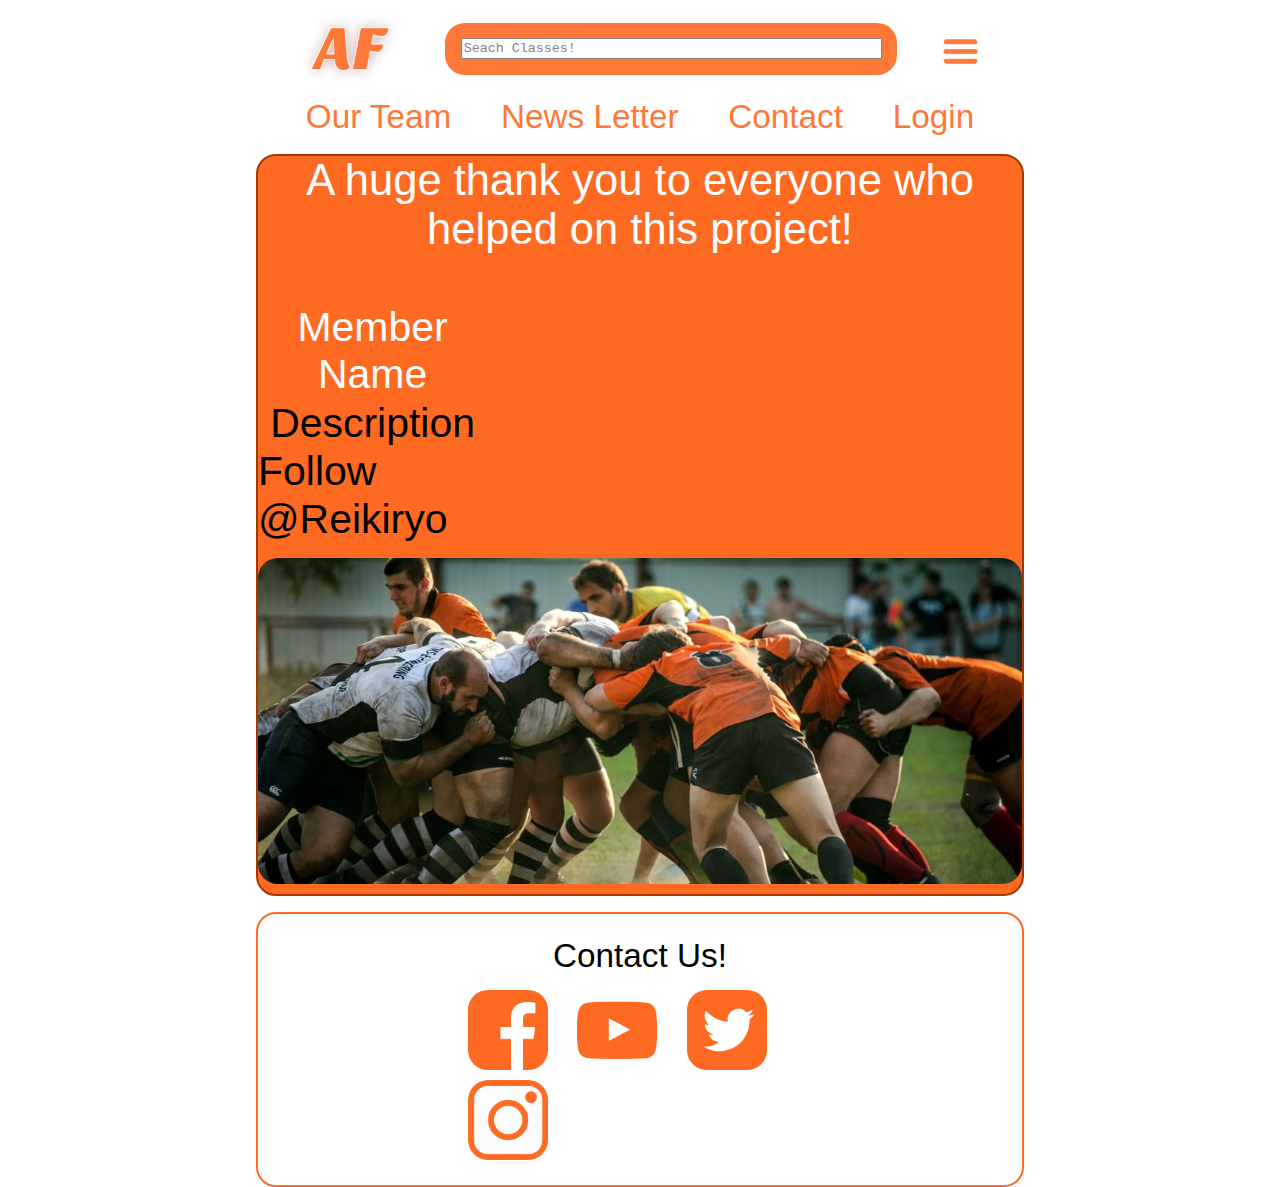
==== about.html @ 5b16bb46 "added fe link and team page(unfinished)" ====
<!DOCTYPE html>
<html lang="en">

<head>
    <meta charset="UTF-8">
    <meta name="viewport" content="width=device-width, initial-scale=1.0">
    <meta http-equiv="X-UA-Compatible" content="ie=edge">
    <title>Anywhere-Fitness</title>
    <link href="css/index.css" rel="stylesheet">
    <link rel="shortcut icon" href="img/AF.png" />
    <script async defer src="https://buttons.github.io/buttons.js"></script>
</head>

<body>
    <div class="container2">

        <section class="nav-section">

            <div class="nav-div">

                <div class="nav-logo">
                    <a href="index.html"><img class="logo1" src="img/AF.png" alt="Anywhere Fitness Logo"></a>
                </div>

                <div class="nav-textarea">
                    <textarea class="search-bar" placeholder="Seach Classes!" style="resize: none;"
                        name="Search-Bar" id="" cols="50" rows="1"></textarea>
                </div>

                <div class="nav-hamburger">
                    <a href=""><img class="hamburger" src="img/Hamburger_icon.png" alt=""></a>
                </div>

            </div>

            <div>

                <nav>
                    <a href="about.html">Our Team</a>
                    <a href="index.html#sign-up">News Letter</a>
                    <a href="#footer-h2">Contact</a>
                    <a href="https://client-puce-nine.now.sh/">Login</a>
                </nav>

            </div>

        </section>

        <div class="micro-container">

            <h1 class="about-h1">A huge thank you to everyone who helped on this project!</h1>


            <section class="about-team-section">

                <div class="team-member">
                    <img src="" alt="">
                    <h2>Member Name</h2>
                    <p>Description</p>
                    <div class="button-div">
                        <a href=""></a>
<a class="github-button" href="https://github.com/Reikiryo" data-color-scheme="no-preference: dark; light: dark; dark: dark;" aria-label="Follow @Reikiryo on GitHub">Follow @Reikiryo</a>
                    </div>
                </div>



            </section>


    

            <div class="exercise3"><img src="img/Exercise5.jfif" alt=""></div>

        </div>

        <footer>
            <h2 id="footer-h2">Contact Us!</h2>

            <div class="contact" id="contact">
                <a target="_blank" href="https://www.facebook.com"><img src="img/fb.png" alt=""></a>
                <a target="_blank" href="https://www.youtube.com"><img src="img/yt.png" alt=""></a>
                <a target="_blank" href="https://www.twitter.com"><img src="img/tw.png" alt=""></a>
                <a target="_blank" href="https://www.instagram.com"><img src="img/in.png" alt=""></a>
            </div>

        </footer>
    </div>
</body>

</html>
---- css/index.css ----
.radius {
  border-radius: 20px;
}
.test {
  border: 1px solid black;
}
html,
body {
  height: 100%;
  font-size: 65.5%;
}
html,
body,
div,
span,
applet,
object,
iframe,
h1,
h2,
h3,
h4,
h5,
h6,
p,
blockquote,
pre,
a,
abbr,
acronym,
address,
big,
cite,
code,
del,
dfn,
em,
img,
ins,
kbd,
q,
s,
samp,
small,
strike,
strong,
sub,
sup,
tt,
var,
b,
u,
i,
center,
dl,
dt,
dd,
ol,
ul,
li,
fieldset,
form,
label,
legend,
table,
caption,
tbody,
tfoot,
thead,
tr,
th,
td,
article,
aside,
canvas,
details,
embed,
figure,
figcaption,
footer,
header,
hgroup,
menu,
nav,
output,
ruby,
section,
summary,
time,
mark,
audio,
video {
  margin: 0;
  padding: 0;
  font-size: 100%;
  font: inherit;
  vertical-align: baseline;
  box-sizing: border-box;
  max-width: 100%;
  font-size: 1.6rem;
  text-decoration: none;
  color: black;
}
.container,
.container2 {
  margin: 0 auto;
  width: 60%;
  max-width: 1000px;
}
@media (max-width: 500px), (max-width: 800px) {
  .container,
  .container2 {
    width: 90%;
  }
}
.container .micro-container,
.container2 .micro-container {
  border: 2px solid #a53700;
  background-color: #FF6A22;
  border-radius: 20px;
  margin-bottom: 2%;
}
h1,
h2,
h3,
h4,
h5,
h6 {
  text-align: center;
  font-family: 'Public Sans', sans-serif;
}
p,
a {
  text-align: center;
  font-family: 'Open Sans', sans-serif;
}
h1 {
  font-size: 1.7rem;
}
img {
  border-radius: 20px;
}
.nav-section {
  margin: 0 auto;
  width: 60%;
  max-width: 1000px;
  background-color: white;
  position: fixed;
  opacity: 0.9;
  top: 0;
}
@media (max-width: 500px), (max-width: 800px) {
  .nav-section {
    width: 90%;
  }
}
.nav-section .nav-div {
  width: 100%;
}
.nav-section .nav-logo {
  padding-top: 1%;
}
.nav-section .nav-logo .logo1 {
  height: 15vh;
  max-height: 80px;
}
@media (max-width: 500px) {
  .nav-section .nav-logo .logo1 {
    height: 10vh;
  }
}
.nav-section div {
  display: flex;
  justify-content: space-evenly;
  align-items: center;
}
@media (max-width: 500px) {
  .nav-section div {
    display: flex;
    justify-content: space-between;
    align-items: center;
  }
}
.nav-section div .nav-textarea {
  border-radius: 20px;
  padding: 2%;
  background-color: #FF6A22;
}
@media (max-width: 500px) {
  .nav-section div .nav-textarea {
    width: 40%;
  }
}
.nav-section div textarea {
  width: 100%;
}
.nav-section .nav-hamburger {
  padding-top: 2%;
}
.nav-section .nav-hamburger .hamburger {
  width: 3vw;
}
@media (max-width: 500px) {
  .nav-section .nav-hamburger .hamburger {
    width: 7vw;
  }
}
.nav-section nav {
  margin: 0 auto;
  display: flex;
  justify-content: space-evenly;
  align-items: center;
  width: 100%;
  margin-bottom: 2%;
}
.nav-section nav a {
  color: #FF6A22;
  font-size: 1.3rem;
}
@media (max-width: 500px) {
  .nav-section nav a {
    font-size: 0.8rem;
  }
}
.team {
  margin: 1% auto;
  width: 15%;
  max-height: 50px;
}
.team a {
  width: 100%;
}
.team p {
  font-size: 1rem;
}
@media (max-width: 500px) {
  .team p {
    font-size: 0.9rem;
    line-height: 1;
  }
}
.logo-div {
  margin: 0 auto;
  display: flex;
  justify-content: space-evenly;
  align-items: center;
  width: 100%;
  margin-top: 2%;
}
.logo-div a {
  font-size: 1rem;
  width: 15%;
}
@media (max-width: 500px) {
  .logo-div a {
    font-size: 0.9rem;
  }
}
.logo-div div {
  width: 30%;
}
.logo-div div img {
  margin: 0 auto;
  width: 100vw;
}
.logo-div .login-div {
  width: 15%;
  max-height: 50px;
}
.logo-div .login-div a {
  width: 100%;
}
.logo-div .login-div p {
  font-size: 1rem;
}
@media (max-width: 500px) {
  .logo-div .login-div p {
    font-size: 0.9rem;
    line-height: 1;
  }
}
footer {
  border: 2px solid #FF6A22;
  border-radius: 20px;
  padding: 2% 0;
  height: 20%;
}
footer #footer-h2 {
  color: black;
  margin-bottom: 2%;
  font-size: 1.3rem;
}
footer .contact {
  margin: 0 auto;
  width: 55%;
  padding-left: 5%;
}
@media (max-width: 1250px) {
  footer .contact {
    width: 70%;
  }
}
@media (max-width: 1000px) {
  footer .contact {
    width: 90%;
  }
}
@media (max-width: 800px) {
  footer .contact {
    width: 70%;
  }
}
@media (max-width: 500px) {
  footer .contact {
    width: 55%;
  }
}
footer .contact a img {
  height: 10vh;
  max-height: 80px;
  margin-right: 5%;
}
.container h1 {
  margin-bottom: 1%;
  color: #FF6A22;
}
.container .landing-middle {
  display: flex;
  justify-content: space-evenly;
  align-items: none;
  margin: 0 auto;
  width: 95%;
}
.container .landing-middle div {
  border: 2px solid white;
  border-radius: 20px;
  width: 32%;
  background-color: #a53700;
  padding: 2%;
}
@media (max-width: 500px), (max-width: 800px) {
  .container .landing-middle div {
    width: 46%;
  }
}
.container .landing-middle div h3 {
  color: white;
  margin-bottom: 2%;
}
@media (max-width: 500px) {
  .container .landing-middle div h3 {
    font-size: 1rem;
  }
}
.container .landing-middle div p {
  color: #dfdfdf;
  font-size: 1.2rem;
}
@media (max-width: 500px) {
  .container .landing-middle div p {
    font-size: 0.9rem;
  }
}
@media (max-width: 500px) {
  .container .landing-middle .index-classes {
    display: none;
  }
}
.container .landing-h2-div {
  margin: 2% auto;
}
.container .sign-up-section {
  margin: 0 auto;
  width: 95%;
  margin-bottom: 2%;
}
.container .sign-up-section img {
  width: 18vw;
  max-width: 300px;
}
@media (max-width: 500px), (max-width: 800px) {
  .container .sign-up-section img {
    display: none;
  }
}
.container .sign-up-section .sign-up-div {
  display: flex;
  justify-content: space-evenly;
  align-items: none;
  margin-bottom: 2%;
}
.container .sign-up-section .sign-up {
  border: 1px solid black;
  border-radius: 20px;
  margin: auto auto;
  background-color: white;
  width: 30%;
  padding: 2%;
  height: 100%;
}
@media (max-width: 500px), (max-width: 800px) {
  .container .sign-up-section .sign-up {
    width: 60%;
  }
}
.container .sign-up-section .sign-up textarea {
  width: 90%;
  margin: 10% auto;
}
.container .sign-up-section .sign-up h4 {
  font-size: 1.2rem;
  color: #FF6A22;
}
.container .sign-up-section .next {
  margin: 2% auto;
  border: 1px solid #FF6A22;
  border-radius: 20px;
  width: 45%;
  background-color: #FF6A22;
  padding-bottom: 1%;
  font-size: 0.9rem;
}
.container .sign-up-section .next img {
  width: 2.2vh;
}
.container .sign-up-section p {
  margin: 0 auto;
  border: 2px solid white;
  border-radius: 20px;
  background-color: #a53700;
  color: white;
  padding: 4%;
}
@media (max-width: 500px) {
  .container .sign-up-section p {
    display: none;
  }
}
.container2 {
  margin-top: 12%;
}
@media (max-width: 1250px) {
  .container2 {
    margin-top: 15%;
  }
}
@media (max-width: 1000px) {
  .container2 {
    margin-top: 20%;
  }
}
@media (max-width: 500px) {
  .container2 {
    margin-top: 30%;
  }
}
.container2 h2 {
  margin: 1% auto;
  color: white;
}
@media (max-width: 500px) {
  .container2 h2 {
    font-size: 1.3rem;
  }
}
.container2 h3 {
  font-size: 1.2rem;
  color: #a53700;
}
@media (max-width: 500px) {
  .container2 h3 {
    font-size: 1rem;
  }
}
.container2 h3 img {
  width: 1.3vw;
}
@media (max-width: 500px) {
  .container2 h3 img {
    width: 3vw;
  }
}
.container2 .class-section {
  margin: 0 auto;
  display: flex;
  justify-content: space-between;
  align-items: center;
  border-top: 2px solid white;
  border-bottom: 2px solid white;
  padding: 2% 1%;
  width: 90%;
}
@media (max-width: 500px), (max-width: 800px) {
  .container2 .class-section {
    width: 100%;
  }
}
.container2 .class-section img {
  width: 2vw;
}
@media (max-width: 500px) {
  .container2 .class-section img {
    width: 7vw;
  }
}
@media (max-width: 800px) {
  .container2 .class-section img {
    width: 4vw;
  }
}
.container2 .class-section .class,
.container2 .class-section .class2,
.container2 .class-section .class3 {
  border-radius: 20px;
  border: 1px solid black;
  background-color: white;
  width: 20%;
}
@media (max-width: 800px) {
  .container2 .class-section .class,
  .container2 .class-section .class2,
  .container2 .class-section .class3 {
    margin: 2% auto;
  }
}
.container2 .class-section .class .class-image-div,
.container2 .class-section .class2 .class-image-div,
.container2 .class-section .class3 .class-image-div {
  margin: 0 auto;
  width: 90%;
  margin-top: 2%;
}
.container2 .class-section .class .class-image-div img,
.container2 .class-section .class2 .class-image-div img,
.container2 .class-section .class3 .class-image-div img {
  width: 10vw;
}
@media (max-width: 500px), (max-width: 800px) {
  .container2 .class-section .class .class-image-div img,
  .container2 .class-section .class2 .class-image-div img,
  .container2 .class-section .class3 .class-image-div img {
    width: 30vw;
  }
}
.container2 .class-section .class h4,
.container2 .class-section .class2 h4,
.container2 .class-section .class3 h4 {
  font-size: 1rem;
}
.container2 .class-section .class h5,
.container2 .class-section .class2 h5,
.container2 .class-section .class3 h5 {
  font-size: 0.8rem;
}
.container2 .class-section .class .stars-div,
.container2 .class-section .class2 .stars-div,
.container2 .class-section .class3 .stars-div {
  margin: 0 auto;
  width: 80%;
}
.container2 .class-section .class .stars-div img,
.container2 .class-section .class2 .stars-div img,
.container2 .class-section .class3 .stars-div img {
  width: 9vw;
}
@media (max-width: 500px), (max-width: 800px) {
  .container2 .class-section .class .stars-div img,
  .container2 .class-section .class2 .stars-div img,
  .container2 .class-section .class3 .stars-div img {
    width: 25vw;
  }
}
@media (max-width: 500px) {
  .container2 .class-section .class2,
  .container2 .class-section .class3 {
    display: none;
  }
}
@media (max-width: 500px) {
  .container2 .class-section .class {
    width: 40%;
  }
}
@media (max-width: 800px) {
  .container2 .class-section .class2 {
    display: none;
  }
}
.container2 .home-class-section3 {
  margin-top: 2%;
}
.container2 .home-class-section3 h3 {
  color: white;
  font-size: 1.6rem;
  margin-bottom: 2%;
}
@media (max-width: 500px) {
  .container2 .home-class-section3 h3 {
    font-size: 1.2rem;
  }
}
.container2 .exercise3 {
  margin-top: 2%;
  bottom: 0;
}
.micro-container .about-h1 {
  color: white;
}
.micro-container .team-member {
  width: 30%;
}
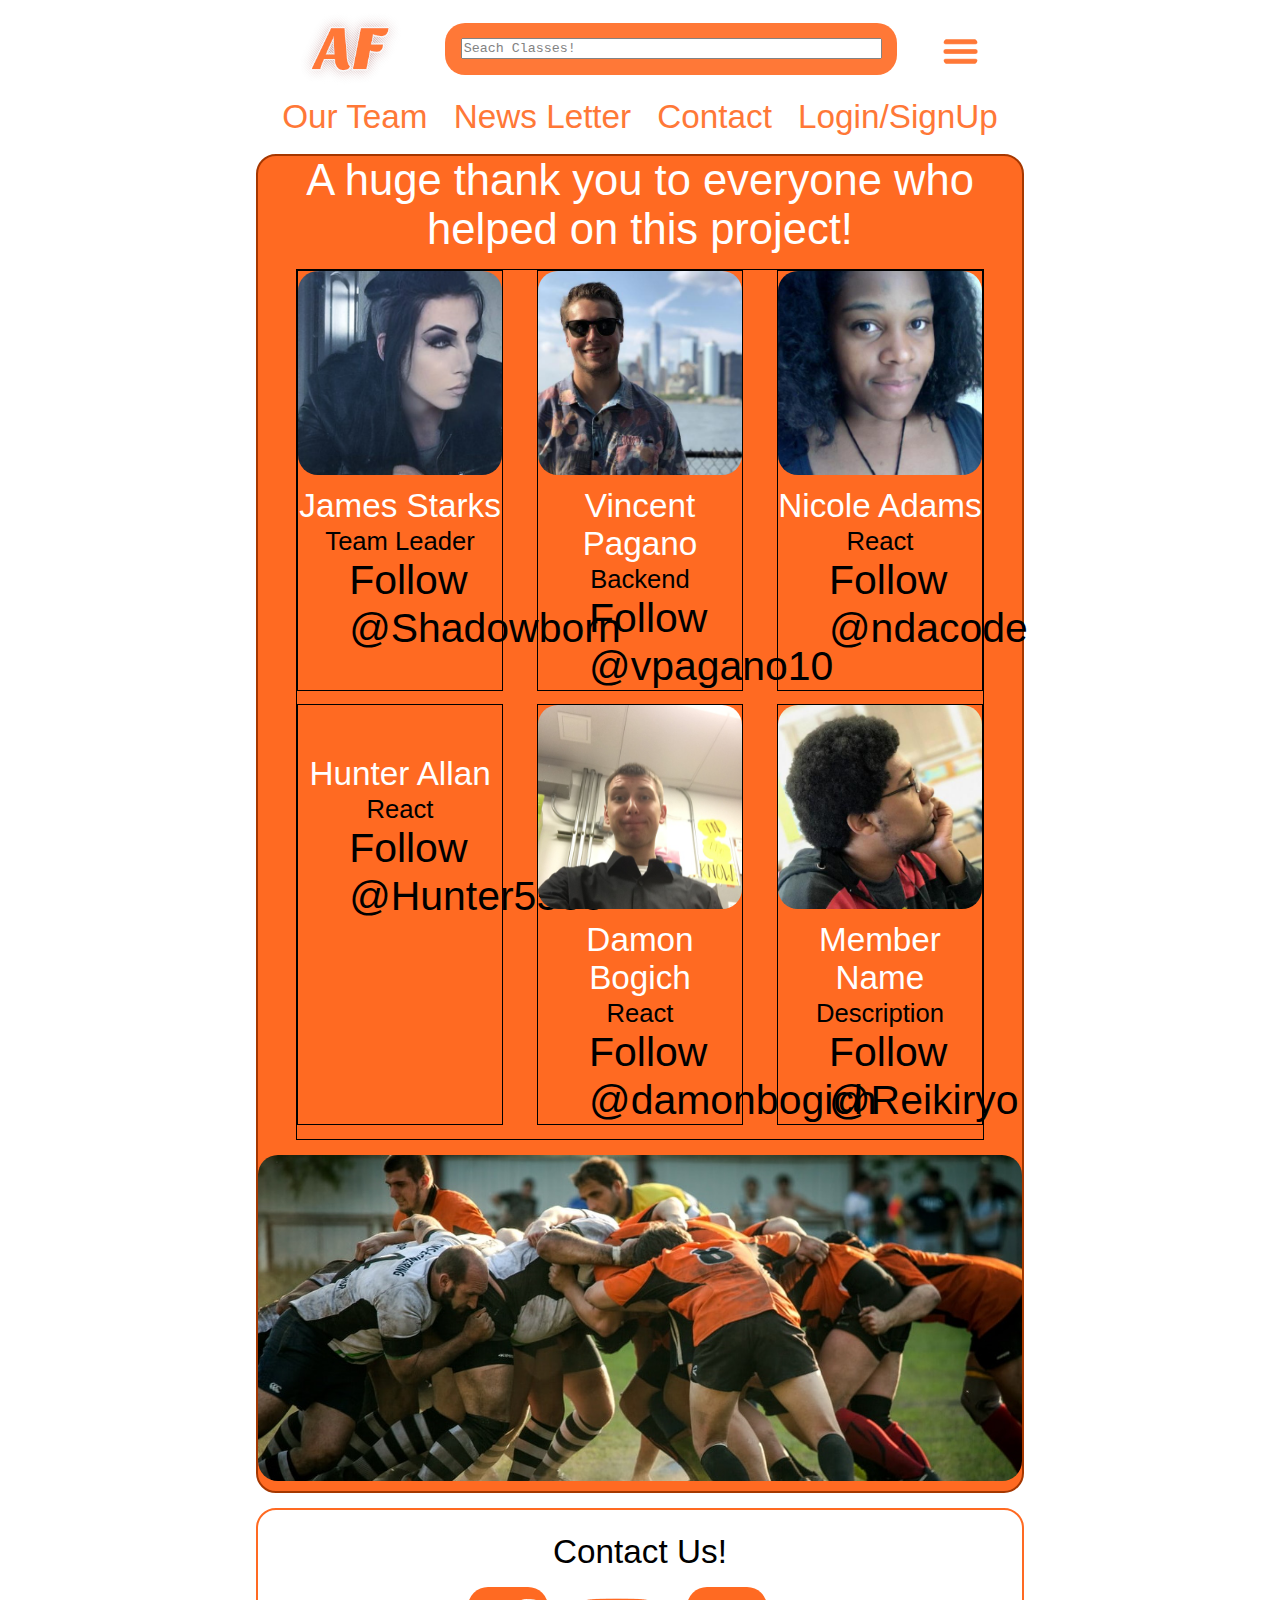
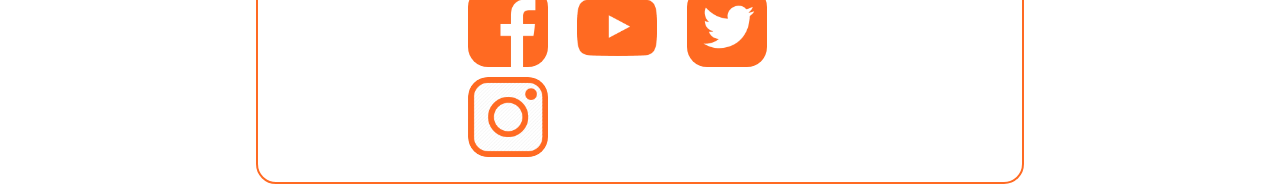
==== commit 5ef015aa: "team page members added" ====
--- a/about.html
+++ b/about.html
@@ -39,7 +39,7 @@
                     <a href="about.html">Our Team</a>
                     <a href="index.html#sign-up">News Letter</a>
                     <a href="#footer-h2">Contact</a>
-                    <a href="https://client-puce-nine.now.sh/">Login</a>
+                    <a href="https://client-puce-nine.now.sh/">Login/SignUp</a>
                 </nav>
 
             </div>
@@ -54,12 +54,62 @@
             <section class="about-team-section">
 
                 <div class="team-member">
-                    <img src="" alt="">
+                    <img src="img/teamMember1.jfif" alt="">
+                    <h2>James Starks</h2>
+                    <p>Team Leader</p>
+                    <div class="button-div">
+                        <a href=""></a>
+<a class="github-button" href="https://github.com/Shadowborn" data-color-scheme="no-preference: dark; light: dark; dark: dark;" aria-label="Follow James on GitHub">Follow @Shadowborn</a>
+                    </div>
+                </div>
+
+                <div class="team-member">
+                    <img src="img/teamMember2.jfif" alt="">
+                    <h2>Vincent Pagano</h2>
+                    <p>Backend</p>
+                    <div class="button-div">
+                        <a href=""></a>
+<a class="github-button" href="https://github.com/vpagano10" data-color-scheme="no-preference: dark; light: dark; dark: dark;" aria-label="Follow Vincent on GitHub">Follow @vpagano10</a>
+                    </div>
+                </div>
+
+                <div class="team-member">
+                    <img src="img/teamMember3.jfif" alt="">
+                    <h2>Nicole Adams</h2>
+                    <p>React</p>
+                    <div class="button-div">
+                        <a href=""></a>
+<a class="github-button" href="https://github.com/ndacode" data-color-scheme="no-preference: dark; light: dark; dark: dark;" aria-label="Follow Nicole on GitHub">Follow @ndacode</a>
+                    </div>
+                </div>
+
+                <div class="team-member">
+                    <img src="img/teamMember5.jfif" alt="">
+                    <h2>Hunter Allan</h2>
+                    <p>React</p>
+                    <div class="button-div">
+                        <a href=""></a>
+<a class="github-button" href="https://github.com/Hunter5555" data-color-scheme="no-preference: dark; light: dark; dark: dark;" aria-label="Follow Hunter on GitHub">Follow @Hunter5555</a>
+                    </div>
+                </div>
+
+                <div class="team-member">
+                    <img src="img/teamMember4.jfif" alt="">
+                    <h2>Damon Bogich</h2>
+                    <p>React</p>
+                    <div class="button-div">
+                        <a href=""></a>
+<a class="github-button" href="https://github.com/damonbogich" data-color-scheme="no-preference: dark; light: dark; dark: dark;" aria-label="Follow Damon on GitHub">Follow @damonbogich</a>
+                    </div>
+                </div>
+
+                <div class="team-member">
+                    <img src="img/teamMember6.jfif" alt="">
                     <h2>Member Name</h2>
                     <p>Description</p>
                     <div class="button-div">
                         <a href=""></a>
-<a class="github-button" href="https://github.com/Reikiryo" data-color-scheme="no-preference: dark; light: dark; dark: dark;" aria-label="Follow @Reikiryo on GitHub">Follow @Reikiryo</a>
+<a class="github-button" href="https://github.com/Reikiryo" data-color-scheme="no-preference: dark; light: dark; dark: dark;" aria-label="Follow Josiah on GitHub">Follow @Reikiryo</a>
                     </div>
                 </div>
 
--- a/css/index.css
+++ b/css/index.css
@@ -606,6 +606,27 @@
 .micro-container .about-h1 {
   color: white;
 }
-.micro-container .team-member {
+.micro-container .about-team-section {
+  display: flex;
+  justify-content: space-between;
+  align-items: none;
+  border: 1px solid black;
+  margin: 2% auto;
+  flex-wrap: wrap;
+  width: 90%;
+}
+.micro-container .about-team-section .team-member {
+  border: 1px solid black;
   width: 30%;
-}
+  margin-bottom: 2%;
+}
+.micro-container .about-team-section .team-member h2 {
+  font-size: 1.3rem;
+}
+.micro-container .about-team-section .team-member p {
+  font-size: 1rem;
+}
+.micro-container .about-team-section .team-member div {
+  margin: 0 auto;
+  width: 50%;
+}
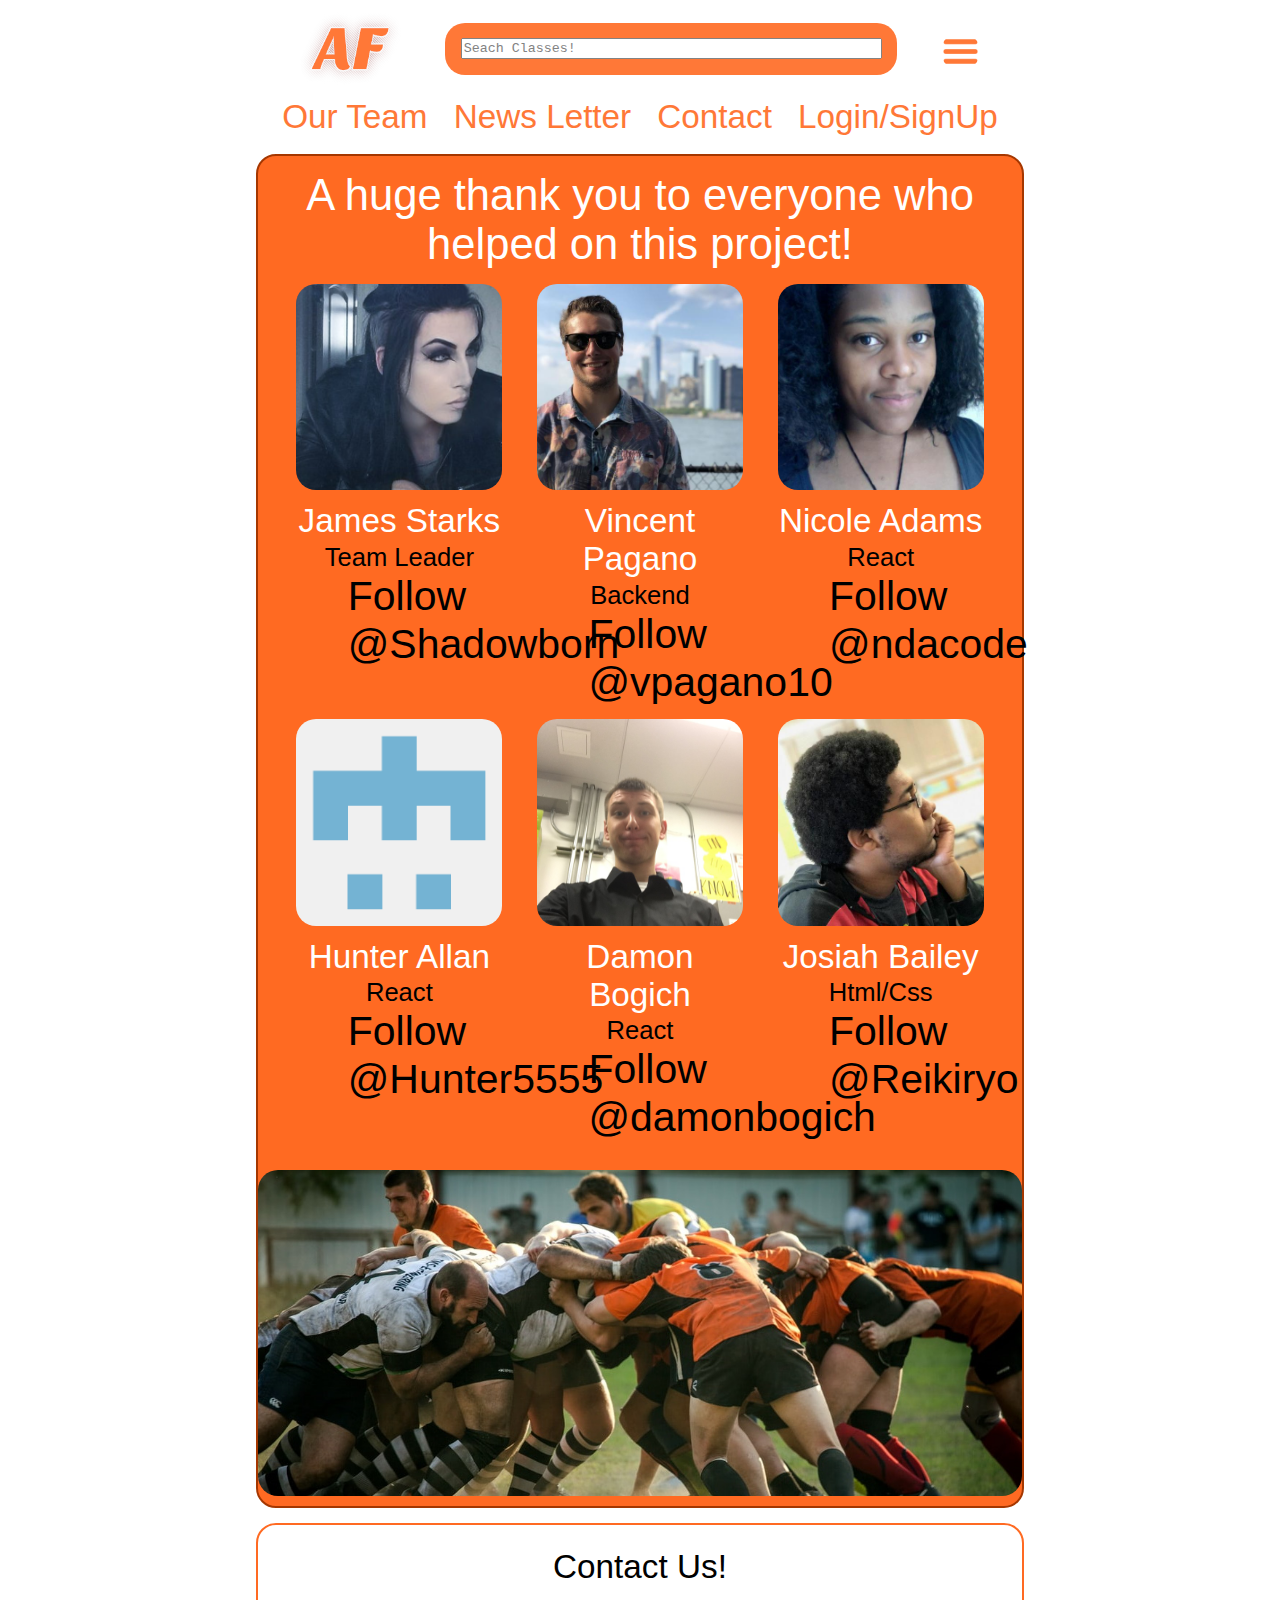
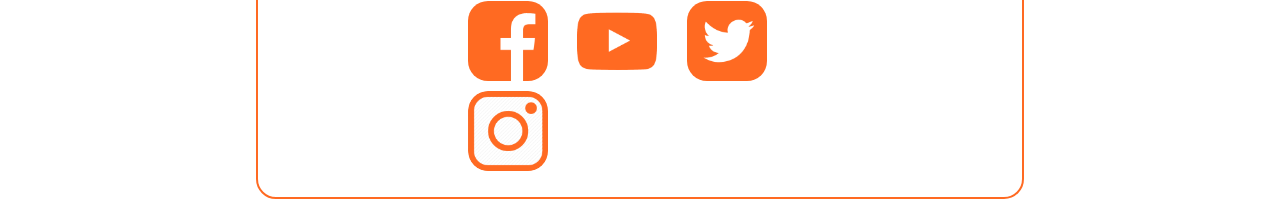
==== commit 059600e6: "added/changed things to index.html, fixed site overall" ====
--- a/about.html
+++ b/about.html
@@ -12,7 +12,7 @@
 </head>
 
 <body>
-    <div class="container2">
+    <div class="container">
 
         <section class="nav-section">
 
@@ -84,7 +84,7 @@
                 </div>
 
                 <div class="team-member">
-                    <img src="img/teamMember5.jfif" alt="">
+                    <img src="img/teamMember5.png" alt="">
                     <h2>Hunter Allan</h2>
                     <p>React</p>
                     <div class="button-div">
@@ -105,8 +105,8 @@
 
                 <div class="team-member">
                     <img src="img/teamMember6.jfif" alt="">
-                    <h2>Member Name</h2>
-                    <p>Description</p>
+                    <h2>Josiah Bailey</h2>
+                    <p>Html/Css</p>
                     <div class="button-div">
                         <a href=""></a>
 <a class="github-button" href="https://github.com/Reikiryo" data-color-scheme="no-preference: dark; light: dark; dark: dark;" aria-label="Follow Josiah on GitHub">Follow @Reikiryo</a>
--- a/css/index.css
+++ b/css/index.css
@@ -101,20 +101,17 @@
   text-decoration: none;
   color: black;
 }
-.container,
-.container2 {
+.container {
   margin: 0 auto;
   width: 60%;
   max-width: 1000px;
 }
 @media (max-width: 500px), (max-width: 800px) {
-  .container,
-  .container2 {
+  .container {
     width: 90%;
   }
 }
-.container .micro-container,
-.container2 .micro-container {
+.container .micro-container {
   border: 2px solid #a53700;
   background-color: #FF6A22;
   border-radius: 20px;
@@ -320,9 +317,21 @@
   max-height: 80px;
   margin-right: 5%;
 }
+.container .logo2 {
+  border-radius: 20px;
+  margin: 2% auto;
+  background-color: white;
+  width: 40%;
+}
 .container h1 {
   margin-bottom: 1%;
   color: #FF6A22;
+}
+.container .exercise-background-div {
+  border-radius: 20px;
+  padding: 5%;
+  background-image: url(/img/Exercise1.jfif);
+  background-repeat: no-repeat;
 }
 .container .landing-middle {
   display: flex;
@@ -436,51 +445,51 @@
     display: none;
   }
 }
-.container2 {
+.container {
   margin-top: 12%;
 }
 @media (max-width: 1250px) {
-  .container2 {
+  .container {
     margin-top: 15%;
   }
 }
 @media (max-width: 1000px) {
-  .container2 {
+  .container {
     margin-top: 20%;
   }
 }
 @media (max-width: 500px) {
-  .container2 {
+  .container {
     margin-top: 30%;
   }
 }
-.container2 h2 {
+.container h2 {
   margin: 1% auto;
   color: white;
 }
 @media (max-width: 500px) {
-  .container2 h2 {
+  .container h2 {
     font-size: 1.3rem;
   }
 }
-.container2 h3 {
+.container h3 {
   font-size: 1.2rem;
   color: #a53700;
 }
 @media (max-width: 500px) {
-  .container2 h3 {
+  .container h3 {
     font-size: 1rem;
   }
 }
-.container2 h3 img {
+.container h3 img {
   width: 1.3vw;
 }
 @media (max-width: 500px) {
-  .container2 h3 img {
+  .container h3 img {
     width: 3vw;
   }
 }
-.container2 .class-section {
+.container .class-section {
   margin: 0 auto;
   display: flex;
   justify-content: space-between;
@@ -491,134 +500,139 @@
   width: 90%;
 }
 @media (max-width: 500px), (max-width: 800px) {
-  .container2 .class-section {
+  .container .class-section {
     width: 100%;
   }
 }
-.container2 .class-section img {
+.container .class-section img {
   width: 2vw;
 }
 @media (max-width: 500px) {
-  .container2 .class-section img {
+  .container .class-section img {
     width: 7vw;
   }
 }
 @media (max-width: 800px) {
-  .container2 .class-section img {
+  .container .class-section img {
     width: 4vw;
   }
 }
-.container2 .class-section .class,
-.container2 .class-section .class2,
-.container2 .class-section .class3 {
+.container .class-section .class,
+.container .class-section .class2,
+.container .class-section .class3 {
   border-radius: 20px;
   border: 1px solid black;
   background-color: white;
   width: 20%;
 }
 @media (max-width: 800px) {
-  .container2 .class-section .class,
-  .container2 .class-section .class2,
-  .container2 .class-section .class3 {
+  .container .class-section .class,
+  .container .class-section .class2,
+  .container .class-section .class3 {
     margin: 2% auto;
   }
 }
-.container2 .class-section .class .class-image-div,
-.container2 .class-section .class2 .class-image-div,
-.container2 .class-section .class3 .class-image-div {
+.container .class-section .class .class-image-div,
+.container .class-section .class2 .class-image-div,
+.container .class-section .class3 .class-image-div {
   margin: 0 auto;
   width: 90%;
   margin-top: 2%;
 }
-.container2 .class-section .class .class-image-div img,
-.container2 .class-section .class2 .class-image-div img,
-.container2 .class-section .class3 .class-image-div img {
+.container .class-section .class .class-image-div img,
+.container .class-section .class2 .class-image-div img,
+.container .class-section .class3 .class-image-div img {
   width: 10vw;
 }
 @media (max-width: 500px), (max-width: 800px) {
-  .container2 .class-section .class .class-image-div img,
-  .container2 .class-section .class2 .class-image-div img,
-  .container2 .class-section .class3 .class-image-div img {
+  .container .class-section .class .class-image-div img,
+  .container .class-section .class2 .class-image-div img,
+  .container .class-section .class3 .class-image-div img {
     width: 30vw;
   }
 }
-.container2 .class-section .class h4,
-.container2 .class-section .class2 h4,
-.container2 .class-section .class3 h4 {
+.container .class-section .class h4,
+.container .class-section .class2 h4,
+.container .class-section .class3 h4 {
   font-size: 1rem;
 }
-.container2 .class-section .class h5,
-.container2 .class-section .class2 h5,
-.container2 .class-section .class3 h5 {
+.container .class-section .class h5,
+.container .class-section .class2 h5,
+.container .class-section .class3 h5 {
   font-size: 0.8rem;
 }
-.container2 .class-section .class .stars-div,
-.container2 .class-section .class2 .stars-div,
-.container2 .class-section .class3 .stars-div {
+.container .class-section .class .stars-div,
+.container .class-section .class2 .stars-div,
+.container .class-section .class3 .stars-div {
   margin: 0 auto;
   width: 80%;
 }
-.container2 .class-section .class .stars-div img,
-.container2 .class-section .class2 .stars-div img,
-.container2 .class-section .class3 .stars-div img {
+.container .class-section .class .stars-div img,
+.container .class-section .class2 .stars-div img,
+.container .class-section .class3 .stars-div img {
   width: 9vw;
 }
 @media (max-width: 500px), (max-width: 800px) {
-  .container2 .class-section .class .stars-div img,
-  .container2 .class-section .class2 .stars-div img,
-  .container2 .class-section .class3 .stars-div img {
+  .container .class-section .class .stars-div img,
+  .container .class-section .class2 .stars-div img,
+  .container .class-section .class3 .stars-div img {
     width: 25vw;
   }
 }
 @media (max-width: 500px) {
-  .container2 .class-section .class2,
-  .container2 .class-section .class3 {
+  .container .class-section .class2,
+  .container .class-section .class3 {
     display: none;
   }
 }
 @media (max-width: 500px) {
-  .container2 .class-section .class {
+  .container .class-section .class {
     width: 40%;
   }
 }
 @media (max-width: 800px) {
-  .container2 .class-section .class2 {
+  .container .class-section .class2 {
     display: none;
   }
 }
-.container2 .home-class-section3 {
+.container .home-class-section3 {
   margin-top: 2%;
 }
-.container2 .home-class-section3 h3 {
+.container .home-class-section3 h3 {
   color: white;
   font-size: 1.6rem;
   margin-bottom: 2%;
 }
 @media (max-width: 500px) {
-  .container2 .home-class-section3 h3 {
+  .container .home-class-section3 h3 {
     font-size: 1.2rem;
   }
 }
-.container2 .exercise3 {
+.container .exercise3 {
   margin-top: 2%;
   bottom: 0;
 }
 .micro-container .about-h1 {
+  margin: 2% auto;
+  width: 90%;
   color: white;
 }
 .micro-container .about-team-section {
   display: flex;
   justify-content: space-between;
   align-items: none;
-  border: 1px solid black;
   margin: 2% auto;
   flex-wrap: wrap;
   width: 90%;
 }
 .micro-container .about-team-section .team-member {
-  border: 1px solid black;
   width: 30%;
   margin-bottom: 2%;
+}
+@media (max-width: 500px) {
+  .micro-container .about-team-section .team-member {
+    width: 45%;
+  }
 }
 .micro-container .about-team-section .team-member h2 {
   font-size: 1.3rem;
@@ -630,3 +644,8 @@
   margin: 0 auto;
   width: 50%;
 }
+@media (max-width: 500px) {
+  .micro-container .about-team-section .team-member div {
+    width: 80%;
+  }
+}
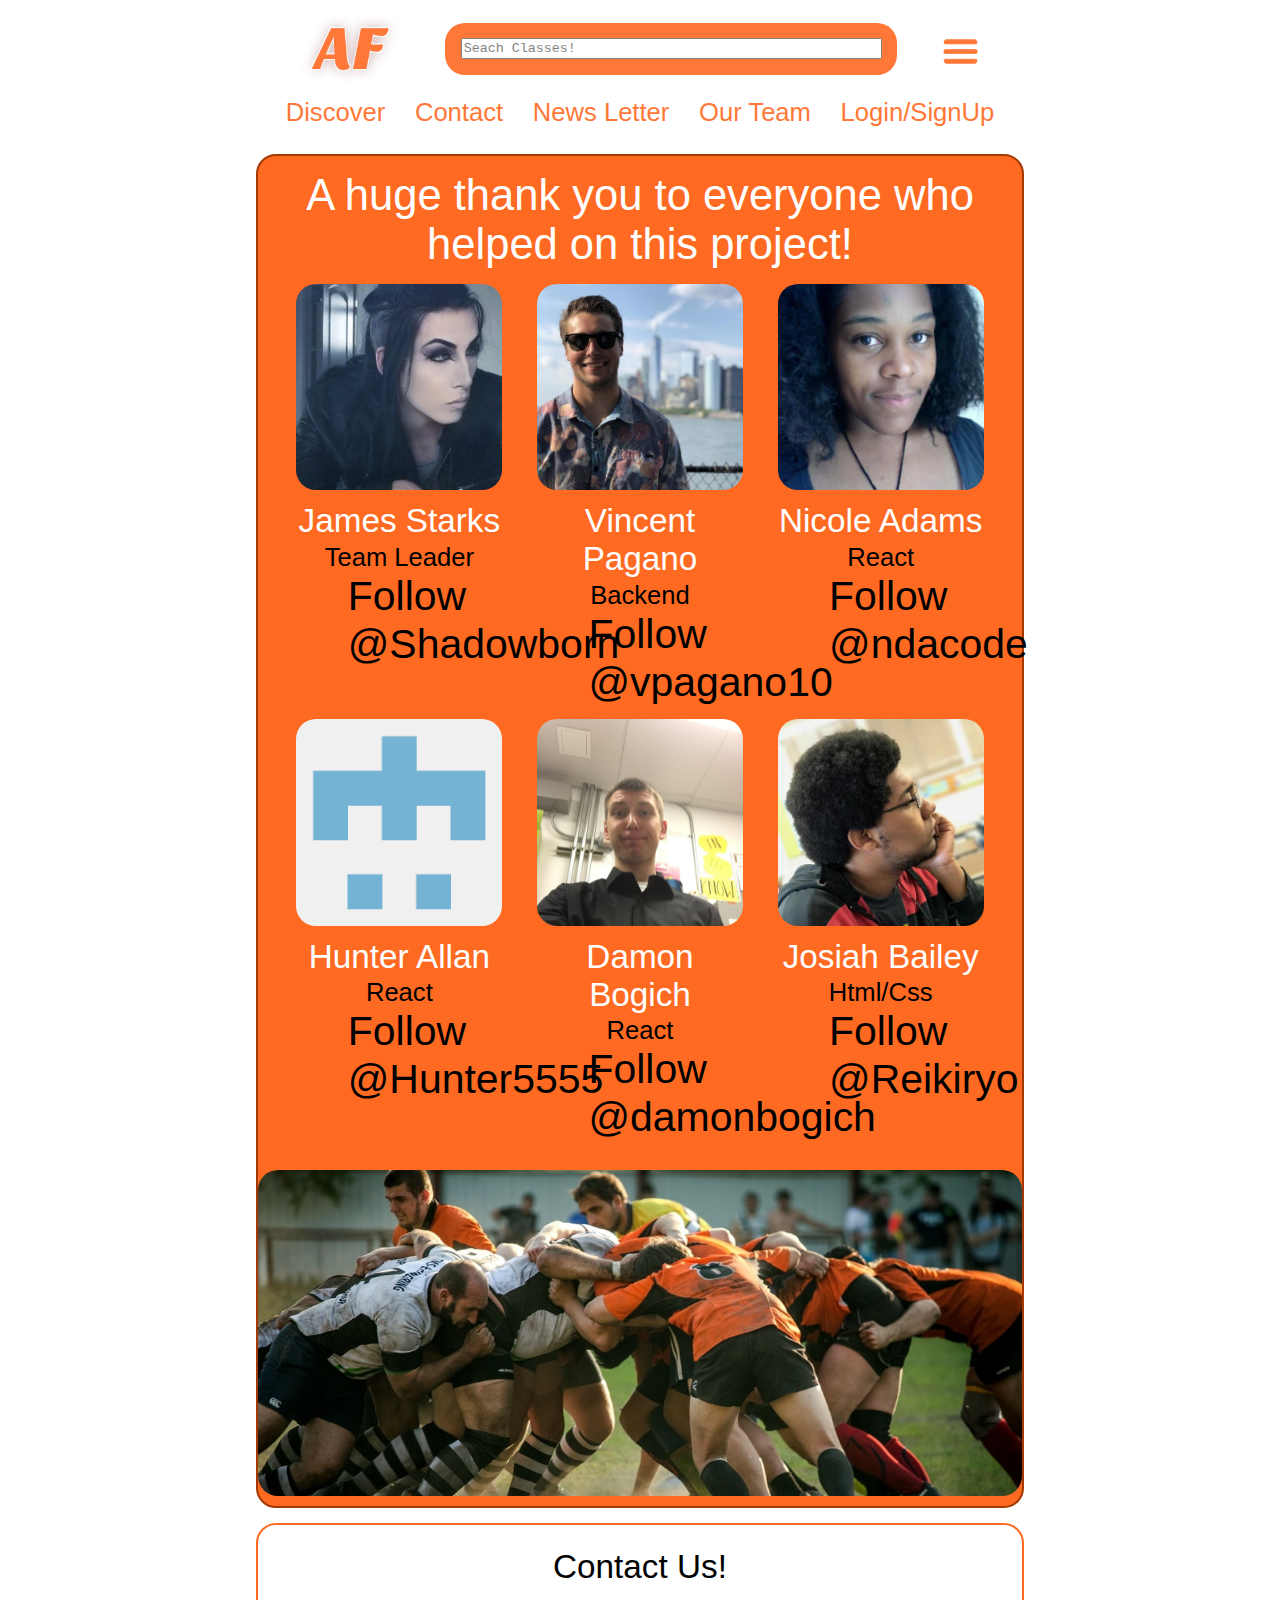
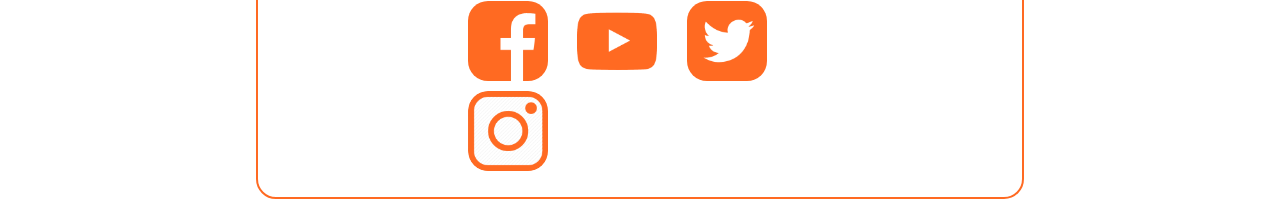
==== commit da3952a6: "minor changes to nav bar" ====
--- a/about.html
+++ b/about.html
@@ -36,9 +36,10 @@
             <div>
 
                 <nav>
+                    <a href="home.html">Discover</a>
+                    <a href="#footer-h2">Contact</a>
+                    <a href="index.html#sign-up">News Letter</a>
                     <a href="about.html">Our Team</a>
-                    <a href="index.html#sign-up">News Letter</a>
-                    <a href="#footer-h2">Contact</a>
                     <a href="https://client-puce-nine.now.sh/">Login/SignUp</a>
                 </nav>
 
--- a/css/index.css
+++ b/css/index.css
@@ -122,12 +122,12 @@
 h3,
 h4,
 h5,
-h6 {
+h6,
+a {
   text-align: center;
   font-family: 'Public Sans', sans-serif;
 }
-p,
-a {
+p {
   text-align: center;
   font-family: 'Open Sans', sans-serif;
 }
@@ -212,68 +212,11 @@
 }
 .nav-section nav a {
   color: #FF6A22;
-  font-size: 1.3rem;
+  font-size: 1rem;
 }
 @media (max-width: 500px) {
   .nav-section nav a {
     font-size: 0.8rem;
-  }
-}
-.team {
-  margin: 1% auto;
-  width: 15%;
-  max-height: 50px;
-}
-.team a {
-  width: 100%;
-}
-.team p {
-  font-size: 1rem;
-}
-@media (max-width: 500px) {
-  .team p {
-    font-size: 0.9rem;
-    line-height: 1;
-  }
-}
-.logo-div {
-  margin: 0 auto;
-  display: flex;
-  justify-content: space-evenly;
-  align-items: center;
-  width: 100%;
-  margin-top: 2%;
-}
-.logo-div a {
-  font-size: 1rem;
-  width: 15%;
-}
-@media (max-width: 500px) {
-  .logo-div a {
-    font-size: 0.9rem;
-  }
-}
-.logo-div div {
-  width: 30%;
-}
-.logo-div div img {
-  margin: 0 auto;
-  width: 100vw;
-}
-.logo-div .login-div {
-  width: 15%;
-  max-height: 50px;
-}
-.logo-div .login-div a {
-  width: 100%;
-}
-.logo-div .login-div p {
-  font-size: 1rem;
-}
-@media (max-width: 500px) {
-  .logo-div .login-div p {
-    font-size: 0.9rem;
-    line-height: 1;
   }
 }
 footer {
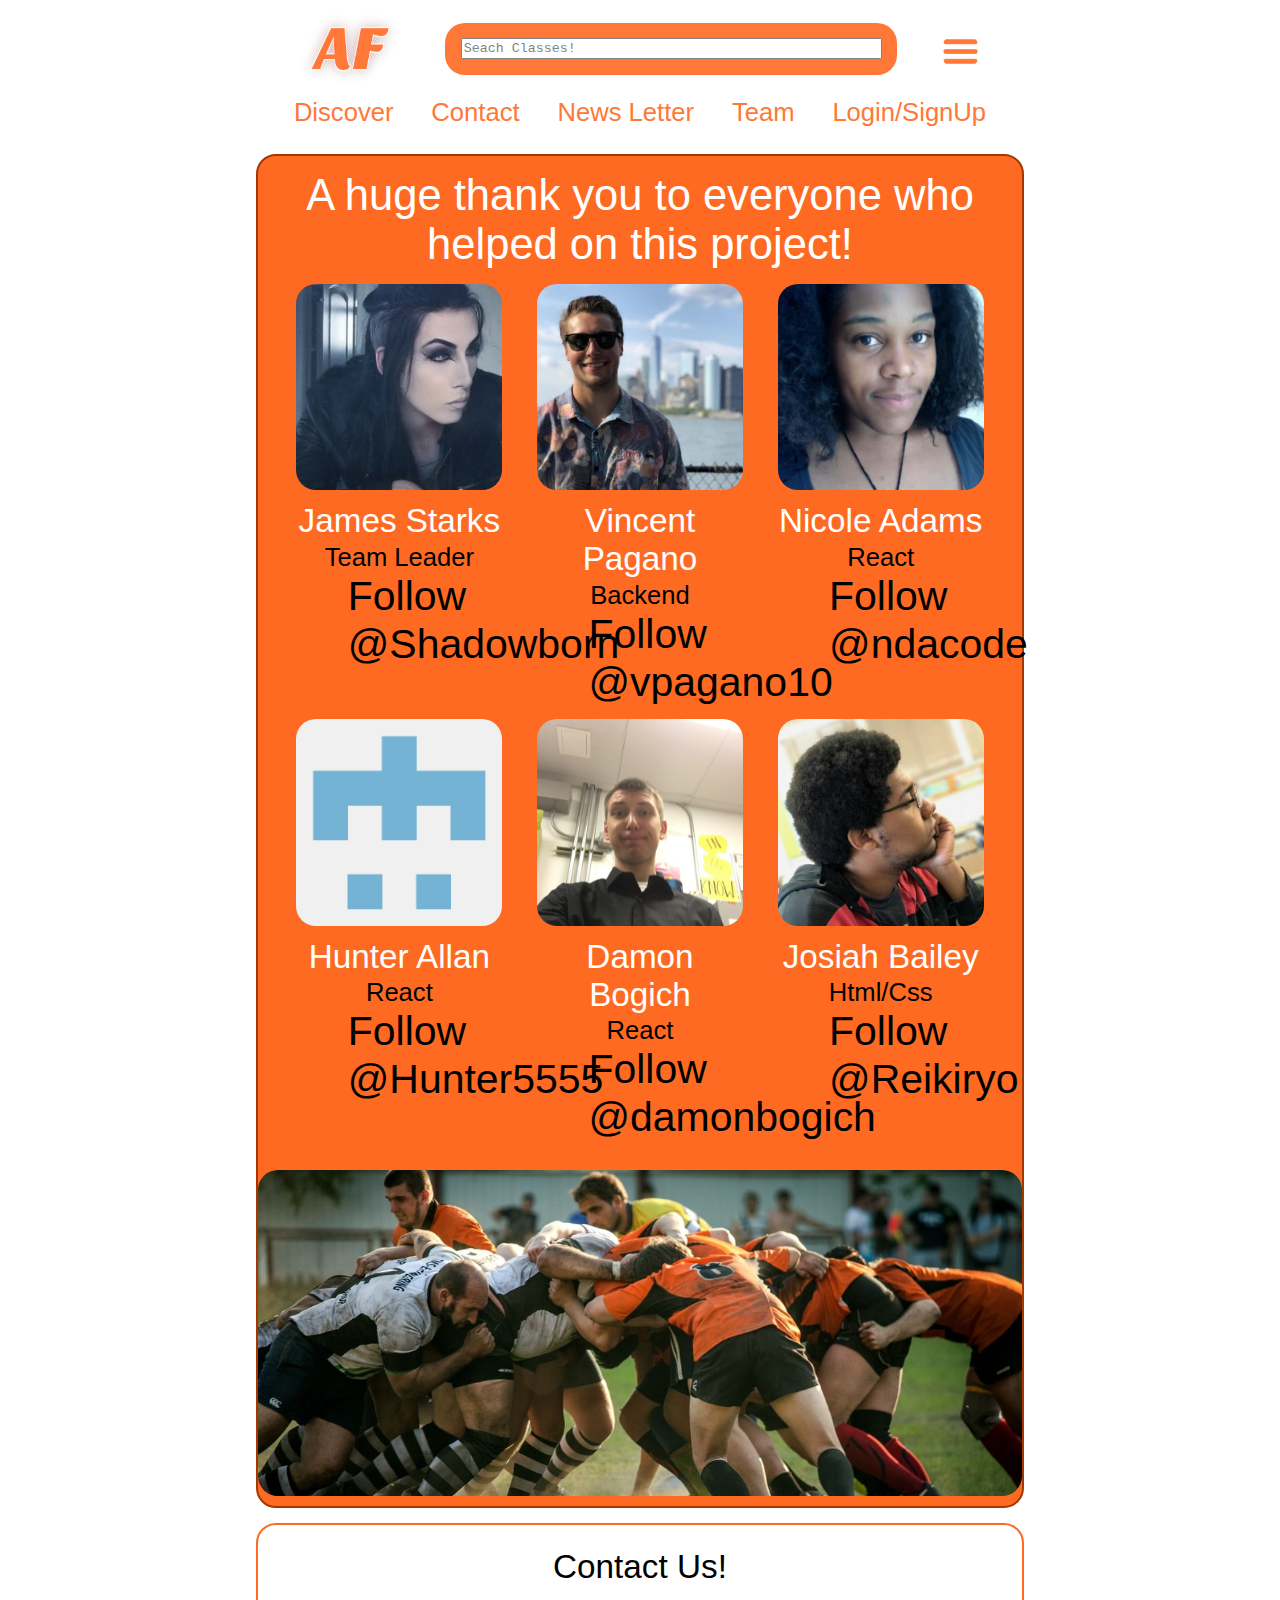
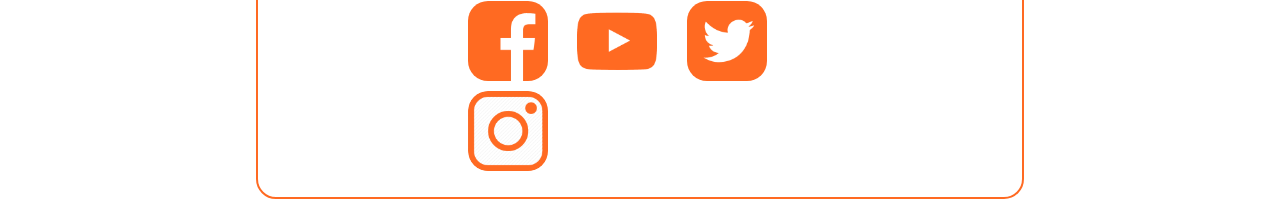
==== commit 09d79a24: "fixed nav on phone view" ====
--- a/about.html
+++ b/about.html
@@ -38,8 +38,8 @@
                 <nav>
                     <a href="home.html">Discover</a>
                     <a href="#footer-h2">Contact</a>
-                    <a href="index.html#sign-up">News Letter</a>
-                    <a href="about.html">Our Team</a>
+                    <a class="nav-news" href="index.html#sign-up">News Letter</a>
+                    <a href="about.html">Team</a>
                     <a href="https://client-puce-nine.now.sh/">Login/SignUp</a>
                 </nav>
 
--- a/css/index.css
+++ b/css/index.css
@@ -151,6 +151,11 @@
     width: 90%;
   }
 }
+@media (max-width: 500px) {
+  .nav-section .nav-news {
+    display: none;
+  }
+}
 .nav-section .nav-div {
   width: 100%;
 }
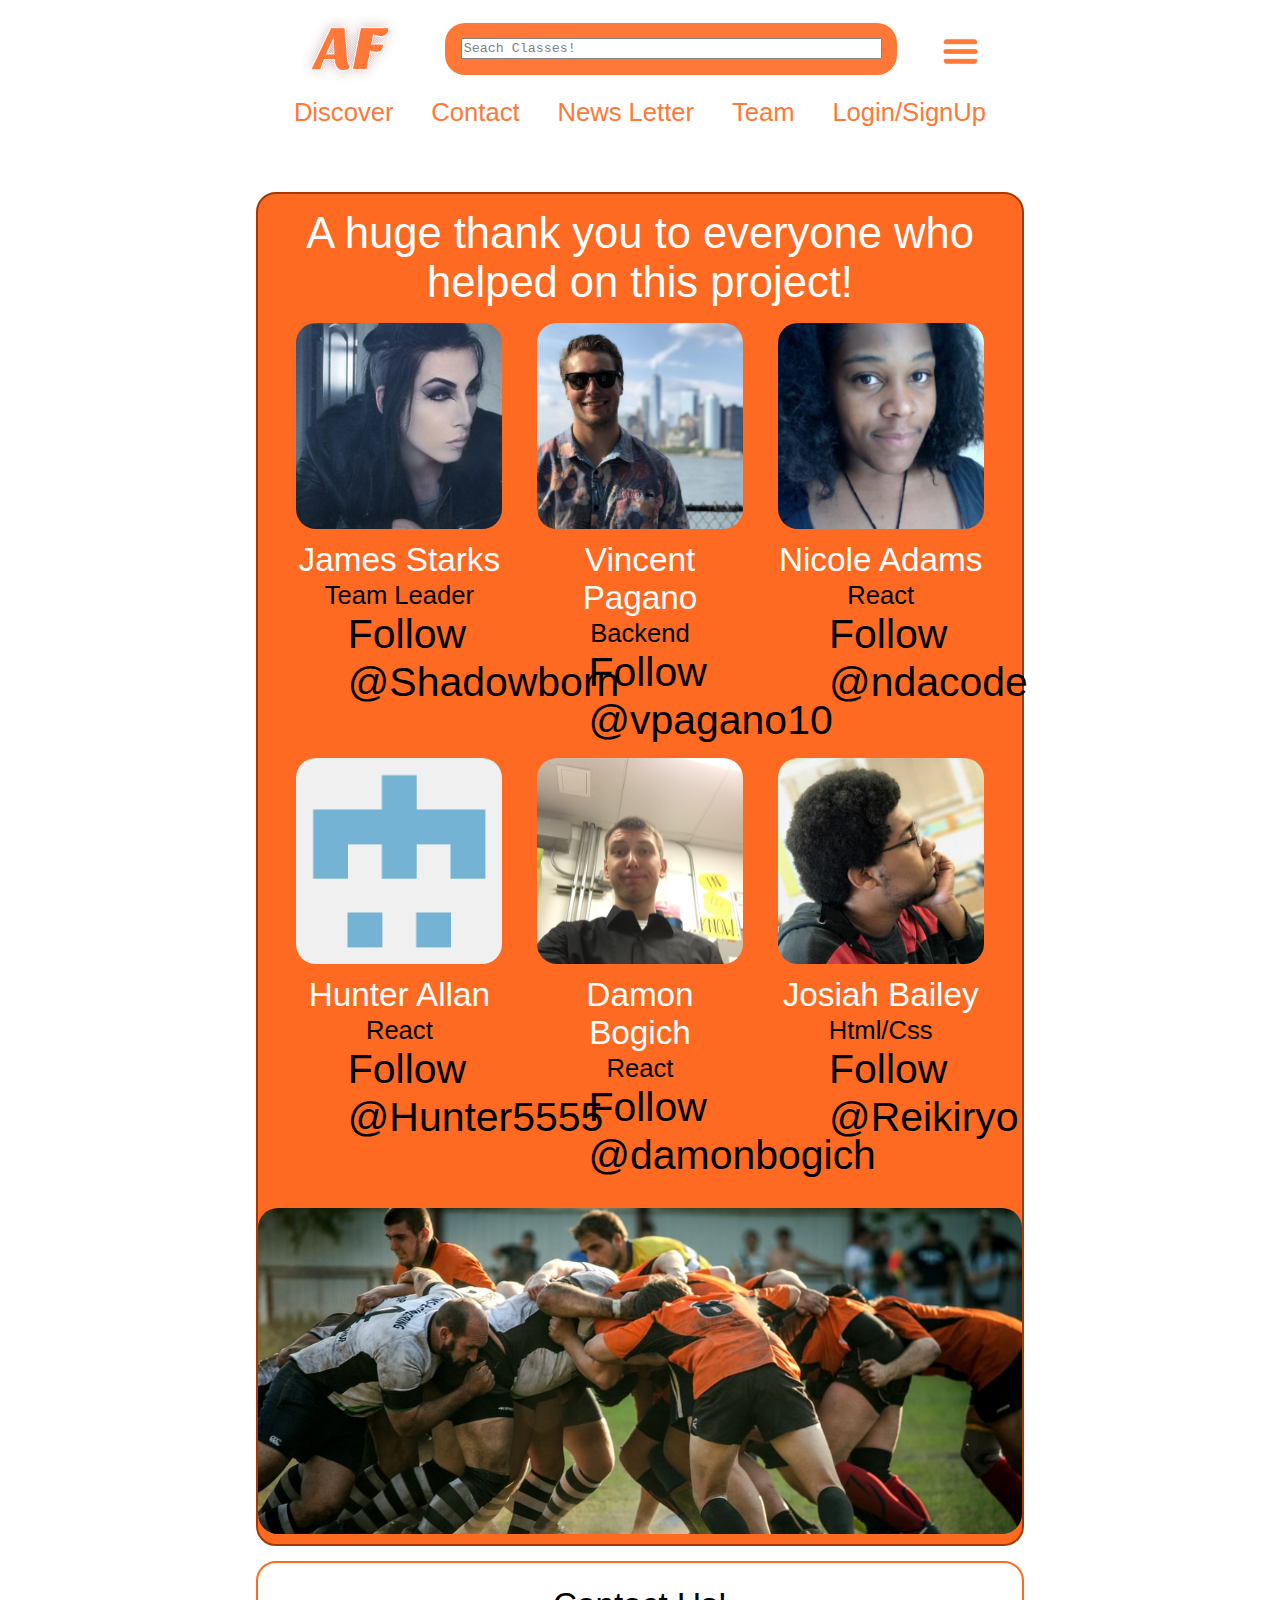
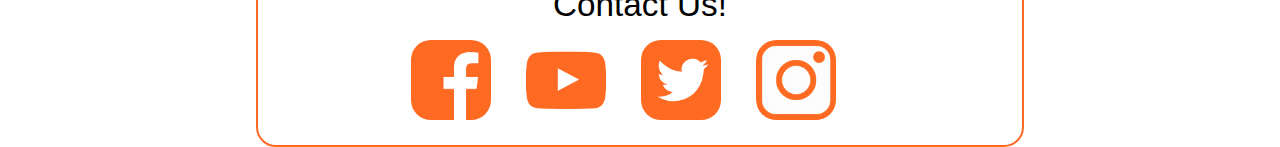
==== commit ee80f4d9: "added alt tags" ====
--- a/about.html
+++ b/about.html
@@ -23,8 +23,8 @@
                 </div>
 
                 <div class="nav-textarea">
-                    <textarea class="search-bar" placeholder="Seach Classes!" style="resize: none;"
-                        name="Search-Bar" id="" cols="50" rows="1"></textarea>
+                    <textarea class="search-bar" placeholder="Seach Classes!" style="resize: none;" name="Search-Bar"
+                        id="" cols="50" rows="1"></textarea>
                 </div>
 
                 <div class="nav-hamburger">
@@ -37,7 +37,7 @@
 
                 <nav>
                     <a href="home.html">Discover</a>
-                    <a href="#footer-h2">Contact</a>
+                    <a href="index.html#footer-h2">Contact</a>
                     <a class="nav-news" href="index.html#sign-up">News Letter</a>
                     <a href="about.html">Team</a>
                     <a href="https://client-puce-nine.now.sh/">Login/SignUp</a>
@@ -55,62 +55,68 @@
             <section class="about-team-section">
 
                 <div class="team-member">
-                    <img src="img/teamMember1.jfif" alt="">
+                    <img src="img/teamMember1.jfif" alt="james stark picture">
                     <h2>James Starks</h2>
                     <p>Team Leader</p>
                     <div class="button-div">
-                        <a href=""></a>
-<a class="github-button" href="https://github.com/Shadowborn" data-color-scheme="no-preference: dark; light: dark; dark: dark;" aria-label="Follow James on GitHub">Follow @Shadowborn</a>
+                        <a class="github-button" href="https://github.com/Shadowborn"
+                            data-color-scheme="no-preference: dark; light: dark; dark: dark;"
+                            aria-label="Follow James on GitHub">Follow @Shadowborn</a>
                     </div>
                 </div>
 
                 <div class="team-member">
-                    <img src="img/teamMember2.jfif" alt="">
+                    <img src="img/teamMember2.jfif" alt="vincent pagano picture">
                     <h2>Vincent Pagano</h2>
                     <p>Backend</p>
                     <div class="button-div">
-                        <a href=""></a>
-<a class="github-button" href="https://github.com/vpagano10" data-color-scheme="no-preference: dark; light: dark; dark: dark;" aria-label="Follow Vincent on GitHub">Follow @vpagano10</a>
+                        <a class="github-button" href="https://github.com/vpagano10"
+                            data-color-scheme="no-preference: dark; light: dark; dark: dark;"
+                            aria-label="Follow Vincent on GitHub">Follow @vpagano10</a>
                     </div>
                 </div>
 
                 <div class="team-member">
-                    <img src="img/teamMember3.jfif" alt="">
+                    <img src="img/teamMember3.jfif" alt="nicole adams picture">
                     <h2>Nicole Adams</h2>
                     <p>React</p>
                     <div class="button-div">
-                        <a href=""></a>
-<a class="github-button" href="https://github.com/ndacode" data-color-scheme="no-preference: dark; light: dark; dark: dark;" aria-label="Follow Nicole on GitHub">Follow @ndacode</a>
+                        <a class="github-button" href="https://github.com/ndacode"
+                            data-color-scheme="no-preference: dark; light: dark; dark: dark;"
+                            aria-label="Follow Nicole on GitHub">Follow @ndacode</a>
                     </div>
                 </div>
 
                 <div class="team-member">
-                    <img src="img/teamMember5.png" alt="">
+                    <img src="img/teamMember5.png" alt="hunter allan picture">
                     <h2>Hunter Allan</h2>
                     <p>React</p>
                     <div class="button-div">
-                        <a href=""></a>
-<a class="github-button" href="https://github.com/Hunter5555" data-color-scheme="no-preference: dark; light: dark; dark: dark;" aria-label="Follow Hunter on GitHub">Follow @Hunter5555</a>
+                        <a class="github-button" href="https://github.com/Hunter5555"
+                            data-color-scheme="no-preference: dark; light: dark; dark: dark;"
+                            aria-label="Follow Hunter on GitHub">Follow @Hunter5555</a>
                     </div>
                 </div>
 
                 <div class="team-member">
-                    <img src="img/teamMember4.jfif" alt="">
+                    <img src="img/teamMember4.jfif" alt="damon bogich picture">
                     <h2>Damon Bogich</h2>
                     <p>React</p>
                     <div class="button-div">
-                        <a href=""></a>
-<a class="github-button" href="https://github.com/damonbogich" data-color-scheme="no-preference: dark; light: dark; dark: dark;" aria-label="Follow Damon on GitHub">Follow @damonbogich</a>
+                        <a class="github-button" href="https://github.com/damonbogich"
+                            data-color-scheme="no-preference: dark; light: dark; dark: dark;"
+                            aria-label="Follow Damon on GitHub">Follow @damonbogich</a>
                     </div>
                 </div>
 
                 <div class="team-member">
-                    <img src="img/teamMember6.jfif" alt="">
+                    <img src="img/teamMember6.jfif" alt="josiah bailey picture">
                     <h2>Josiah Bailey</h2>
                     <p>Html/Css</p>
                     <div class="button-div">
-                        <a href=""></a>
-<a class="github-button" href="https://github.com/Reikiryo" data-color-scheme="no-preference: dark; light: dark; dark: dark;" aria-label="Follow Josiah on GitHub">Follow @Reikiryo</a>
+                        <a class="github-button" href="https://github.com/Reikiryo"
+                            data-color-scheme="no-preference: dark; light: dark; dark: dark;"
+                            aria-label="Follow Josiah on GitHub">Follow @Reikiryo</a>
                     </div>
                 </div>
 
@@ -119,7 +125,7 @@
             </section>
 
 
-    
+
 
             <div class="exercise3"><img src="img/Exercise5.jfif" alt=""></div>
 
--- a/css/index.css
+++ b/css/index.css
@@ -105,6 +105,7 @@
   margin: 0 auto;
   width: 60%;
   max-width: 1000px;
+  margin-top: 10%;
 }
 @media (max-width: 500px), (max-width: 800px) {
   .container {
@@ -116,6 +117,21 @@
   background-color: #FF6A22;
   border-radius: 20px;
   margin-bottom: 2%;
+}
+@media (max-width: 1300px) {
+  .container {
+    margin-top: 15%;
+  }
+}
+@media (max-width: 1000px) {
+  .container {
+    margin-top: 20%;
+  }
+}
+@media (max-width: 500px) {
+  .container {
+    margin-top: 30%;
+  }
 }
 h1,
 h2,
@@ -240,7 +256,7 @@
   width: 55%;
   padding-left: 5%;
 }
-@media (max-width: 1250px) {
+@media (max-width: 1300px) {
   footer .contact {
     width: 70%;
   }
@@ -368,19 +384,20 @@
   font-size: 1.2rem;
   color: #FF6A22;
 }
-.container .sign-up-section .next {
+.container .sign-up-section .sign-up .next {
   margin: 2% auto;
   border: 1px solid #FF6A22;
   border-radius: 20px;
   width: 45%;
   background-color: #FF6A22;
-  padding-bottom: 1%;
+  padding: 1%;
   font-size: 0.9rem;
 }
-.container .sign-up-section .next img {
+.container .sign-up-section .sign-up .next img {
+  padding: 2%;
   width: 2.2vh;
 }
-.container .sign-up-section p {
+.container .sign-up-section .bottom-p {
   margin: 0 auto;
   border: 2px solid white;
   border-radius: 20px;
@@ -389,26 +406,8 @@
   padding: 4%;
 }
 @media (max-width: 500px) {
-  .container .sign-up-section p {
+  .container .sign-up-section .bottom-p {
     display: none;
-  }
-}
-.container {
-  margin-top: 12%;
-}
-@media (max-width: 1250px) {
-  .container {
-    margin-top: 15%;
-  }
-}
-@media (max-width: 1000px) {
-  .container {
-    margin-top: 20%;
-  }
-}
-@media (max-width: 500px) {
-  .container {
-    margin-top: 30%;
   }
 }
 .container h2 {
@@ -455,14 +454,14 @@
 .container .class-section img {
   width: 2vw;
 }
-@media (max-width: 500px) {
-  .container .class-section img {
-    width: 7vw;
-  }
-}
 @media (max-width: 800px) {
   .container .class-section img {
     width: 4vw;
+  }
+}
+@media (max-width: 500px) {
+  .container .class-section img {
+    width: 7vw;
   }
 }
 .container .class-section .class,
